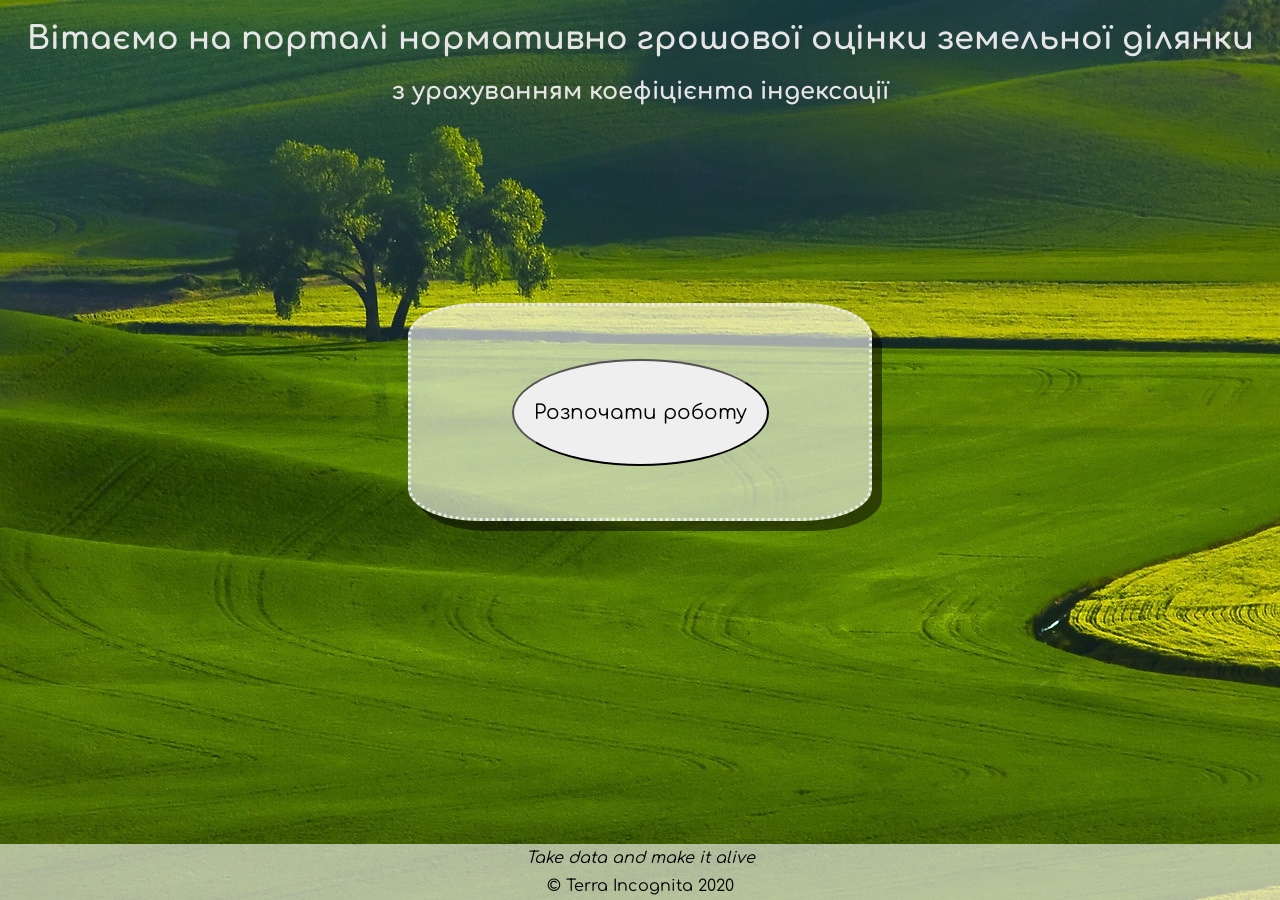
==== Index.html @ a7d3b382 "Progect for SQL Marathon. Web pages and styles." ====
<!DOCTYPE html>
<html>
  <head>
    <meta charset="UTF-8">
    <meta name="viewport" content="width=device-width, initial-scale=1.0">
    <title>Terra Inconita Project</title>
	<link rel="stylesheet" href="css/styles.css">
	<link href="https://fonts.googleapis.com/css2?family=Comfortaa:wght@500&family=Cuprum:ital,wght@0,500;1,400;1,500&family=Inter:wght@500&display=swap" rel="stylesheet">
  </head>
  <body class="start">
     <!-- ***********************  ABOUT 1 *********************** -->
      <header>
        <h1>Вітаємо на  порталі нормативно грошової оцінки земельної ділянки</h1>
        <h2>з урахуванням коефіцієнта індексації</h2>
      </header>
    <main>
      <!-- ********************  Start  ********************* -->
      <section>
       <form action="Personinfo.html">
        <p><button class="forbutton">Розпочати роботу</button></p>
       </form> 
      </section>
	  
    </main>
  <!-- *****************  CONTACT INFO / SOCIAL MEDIA  ***************** -->
  <footer>
    <p><i>Take data and make it alive</i> </p>
    <p>&copy; Terra Incognita 2020</p>
  </footer>
  </body>
</html>
---- css/styles.css ----
*{
     font-family: 'Comfortaa', cursive;
}

body {
	background: url('../Land-1.jpg');
	margin: 0;
	display:flex;
	flex-direction:column;
	justify-content:center;
	height:100vh;
	padding:0;
	margin:0;
}
footer,
header,
main,
{
	display: block;
}

main {
	padding:2.3rem;
	margin: auto;
	margin-top: 3rem;
	width: 60%;
	
}

.start main {
	padding-bottom:3rem;
	text-align: center;
	height: 45vh;
	display:flex;
	flex-direction:column;
	justify-content:center;
}

header {
	text-align: center;
	color:#e5e5e5;
}

footer{
	position: absolute;
	background: rgba(255,255,255,.6);
	bottom: 0;
	text-align: center;
    margin: 0;
    padding: 0;
    display: block;
	width: 100%;
}

a {
	background: transparent;
}

h1 {
	font-size: 2em;
	margin: 0.67em 0;
}

button, input{
	color: inherit;
	font: inherit;
	margin: 0;
}
button {
	overflow: visible;
	text-transform: none;
	color: inherit;
	font: inherit;
	margin: auto;
	padding:1rem 3rem;
	border-radius:100%;
	display:block;
}
footer p{
	padding:5px;
	margin:0;
}
.forbutton{
	padding:40px 20px;
	font-size:20px;
}
form{
	border:3px dotted #ececec;
	padding:2.3rem;
	border-radius: 15%;
	margin:auto;
	width:50%;
	box-shadow: 10px 10px rgba(0, 0, 0,0.5);
	background: rgba(255,255,255,.6);
}
form p.formelement {
    display: flex;
    flex-direction: row;
    justify-content: space-between;
}
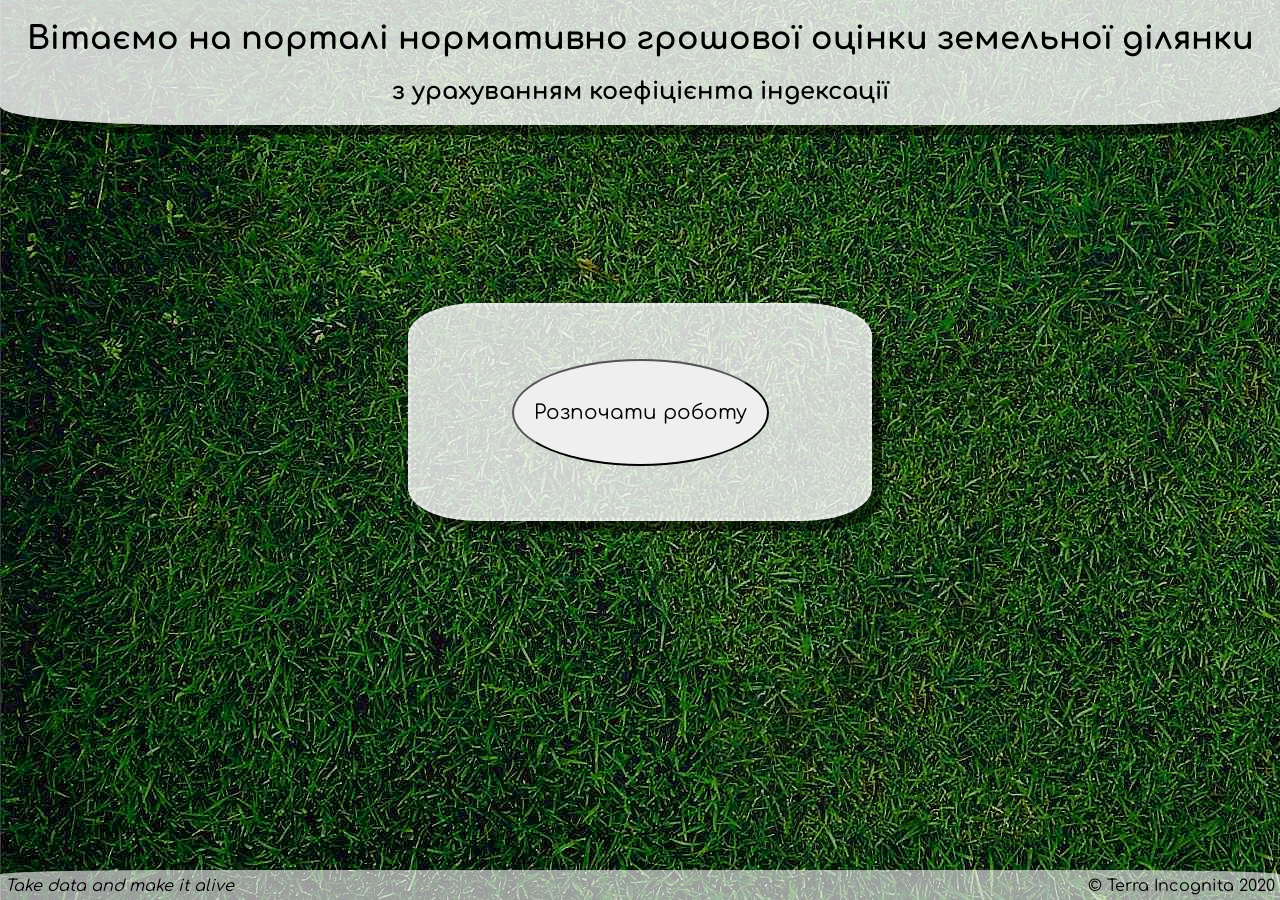
==== commit d409e13b: "Test version. Added backend" ====
--- a/Index.html
+++ b/Index.html
@@ -9,7 +9,7 @@
   </head>
   <body class="start">
      <!-- ***********************  ABOUT 1 *********************** -->
-      <header>
+     <header>
         <h1>Вітаємо на  порталі нормативно грошової оцінки земельної ділянки</h1>
         <h2>з урахуванням коефіцієнта індексації</h2>
       </header>
--- a/css/styles.css
+++ b/css/styles.css
@@ -3,11 +3,11 @@
 }
 
 body {
-	background: url('../Land-1.jpg');
+	background: url('../Land-11.jpg');
 	margin: 0;
 	display:flex;
 	flex-direction:column;
-	justify-content:center;
+	justify-content:space-between;
 	height:100vh;
 	padding:0;
 	margin:0;
@@ -38,26 +38,34 @@
 
 header {
 	text-align: center;
-	color:#e5e5e5;
+	border-bottom-left-radius: 15%;
+	border-bottom-right-radius: 15%;
+	border:3px #ececec;
+	width:100%;
+	box-shadow: 10px 10px rgba(0, 0, 0,0.5);
+	background: rgba(255,255,255,.8);
 }
 
 footer{
-	position: absolute;
 	background: rgba(255,255,255,.6);
-	bottom: 0;
 	text-align: center;
     margin: 0;
     padding: 0;
-    display: block;
+	padding-top:0.10em;
+    display: flex;
 	width: 100%;
-}
+	flex-direction: row;
+    justify-content: space-between;
+	border-top-left-radius: 15%;
+	border-top-right-radius: 15%;
+	}
 
 a {
 	background: transparent;
 }
 
 h1 {
-	font-size: 2em;
+	font-size: 2rem;
 	margin: 0.67em 0;
 }
 
@@ -91,10 +99,28 @@
 	margin:auto;
 	width:50%;
 	box-shadow: 10px 10px rgba(0, 0, 0,0.5);
-	background: rgba(255,255,255,.6);
+	background: rgba(255,255,255,.8);
 }
 form p.formelement {
     display: flex;
     flex-direction: row;
     justify-content: space-between;
+}
+@media all and (max-width: 1024px){
+	form{
+		widhth:75%;
+	}
+	form p.formelement{
+		flex-direction:column;
+	}
+	
+	label, input{
+		display:block;
+	}
+}
+
+@media all and (max-width: 656px) {
+	button {
+		padding: 1em;
+	}
 }
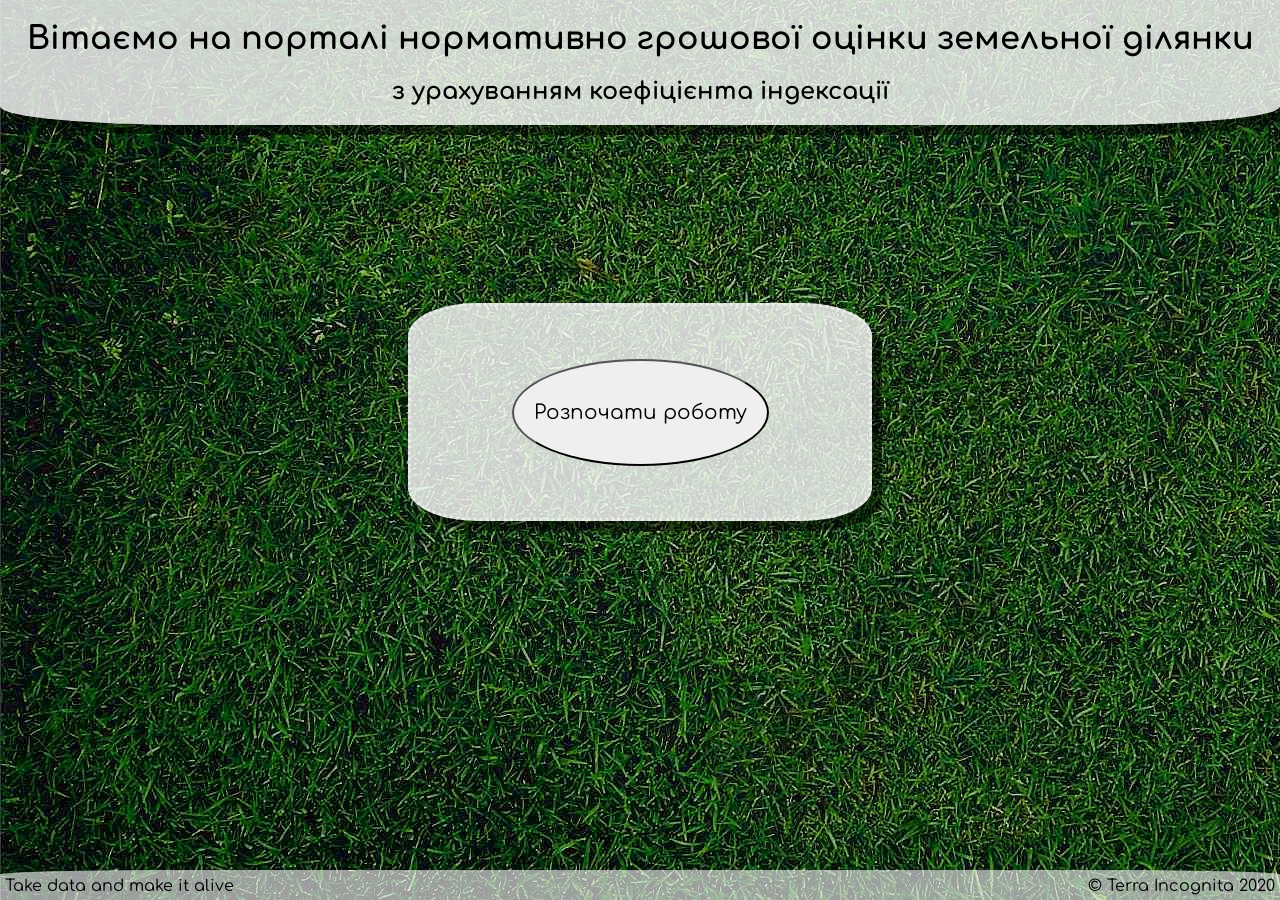
==== commit 0ac4e479: "version 1.0 attempt 1 connect to herocu" ====
--- a/Index.html
+++ b/Index.html
@@ -5,6 +5,7 @@
     <meta name="viewport" content="width=device-width, initial-scale=1.0">
     <title>Terra Inconita Project</title>
 	<link rel="stylesheet" href="css/styles.css">
+	<link rel="icon" href="fav.png" />
 	<link href="https://fonts.googleapis.com/css2?family=Comfortaa:wght@500&family=Cuprum:ital,wght@0,500;1,400;1,500&family=Inter:wght@500&display=swap" rel="stylesheet">
   </head>
   <body class="start">
@@ -24,7 +25,7 @@
     </main>
   <!-- *****************  CONTACT INFO / SOCIAL MEDIA  ***************** -->
   <footer>
-    <p><i>Take data and make it alive</i> </p>
+    <p>Take data and make it alive</p>
     <p>&copy; Terra Incognita 2020</p>
   </footer>
   </body>
--- a/css/styles.css
+++ b/css/styles.css
@@ -101,11 +101,21 @@
 	box-shadow: 10px 10px rgba(0, 0, 0,0.5);
 	background: rgba(255,255,255,.8);
 }
-form p.formelement {
+ form p.formelement {
     display: flex;
     flex-direction: row;
     justify-content: space-between;
 }
+.edc{
+	display: flex;
+    flex-direction: column;
+	justify-content:space-between;
+}
+
+.foredc{
+		width:90%;
+}
+
 @media all and (max-width: 1024px){
 	form{
 		widhth:75%;
